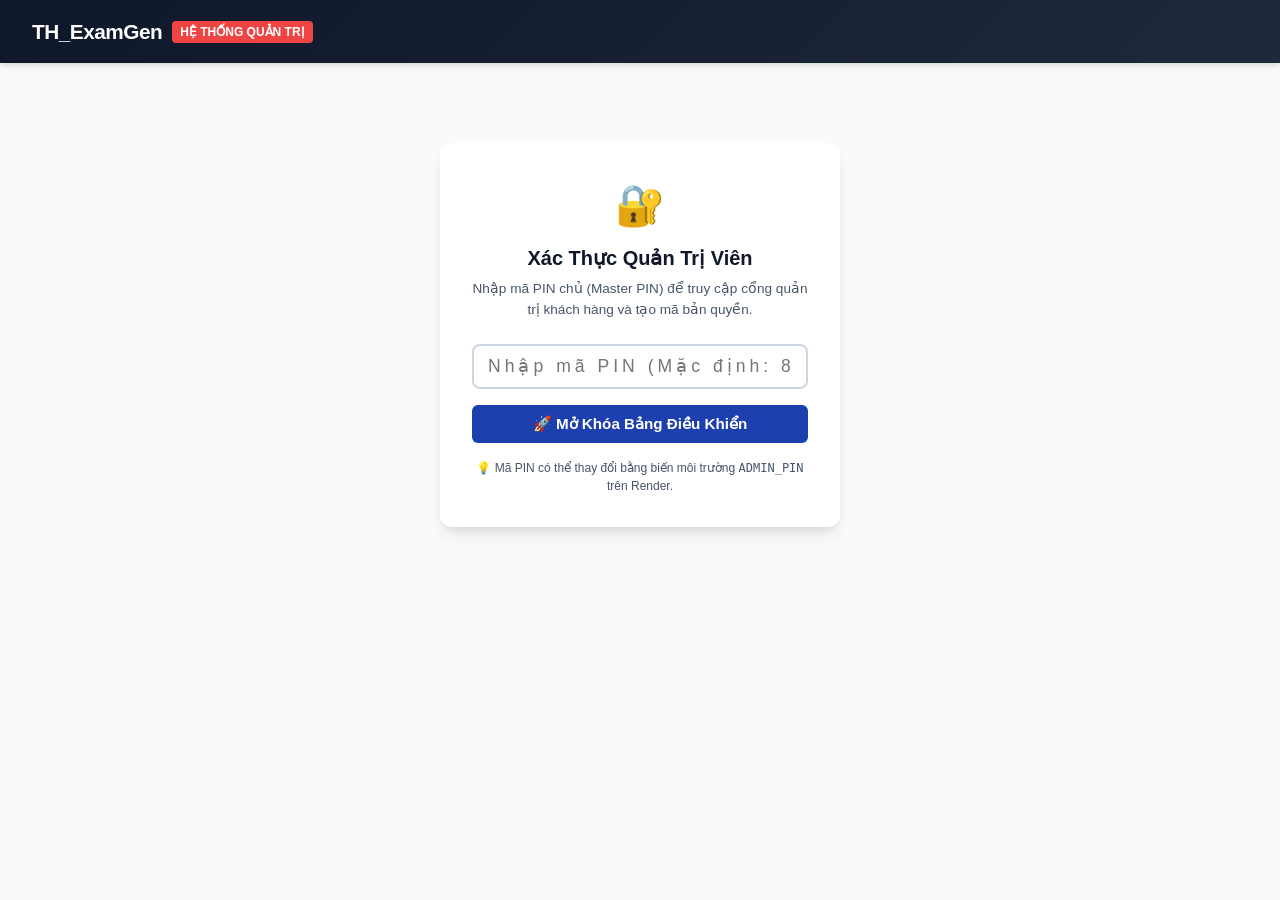
==== src/TH_ExamGen.WebAPI/wwwroot/admin.html @ d33c85c4 "feat: Add Admin management, software licensing, Supabase storage, and 5-tier exam quota defense" ====
<!DOCTYPE html>
<html lang="vi">
<head>
    <meta charset="UTF-8">
    <meta name="viewport" content="width=device-width, initial-scale=1.0">
    <title>TH_ExamGen - Cổng Quản Trị Hệ Thống & Bản Quyền</title>
    <link rel="stylesheet" href="style.css?v=2.3">
    <style>
        .admin-header {
            background: linear-gradient(135deg, #0f172a 0%, #1e293b 100%);
            color: #ffffff;
            padding: 1rem 2rem;
            box-shadow: var(--shadow-md);
        }
        .admin-pin-card {
            max-width: 400px;
            margin: 80px auto;
            background: #ffffff;
            padding: 2rem;
            border-radius: 12px;
            box-shadow: var(--shadow-lg);
            text-align: center;
        }
        .admin-badge {
            display: inline-block;
            padding: 2px 8px;
            font-size: 0.75rem;
            font-weight: 700;
            border-radius: 4px;
            text-transform: uppercase;
        }
        .badge-trial { background: #fef3c7; color: #92400e; }
        .badge-term { background: #e0f2fe; color: #0369a1; }
        .badge-year { background: #dcfce7; color: #15803d; }
        .badge-school { background: #f3e8ff; color: #6b21a8; }
        .badge-locked { background: #fee2e2; color: #b91c1c; }
        
        .admin-tab-nav {
            display: flex;
            gap: 10px;
            margin-bottom: 1.5rem;
            border-bottom: 2px solid var(--gray-200);
            padding-bottom: 4px;
        }
        .admin-tab-btn {
            background: none;
            border: none;
            font-size: 0.95rem;
            font-weight: 600;
            color: var(--gray-600);
            padding: 8px 16px;
            cursor: pointer;
            border-radius: 6px 6px 0 0;
            border-bottom: 3px solid transparent;
        }
        .admin-tab-btn.active {
            color: var(--primary);
            border-bottom-color: var(--primary);
            background: #ffffff;
        }
        .stat-card {
            background: #ffffff;
            border: 1px solid var(--gray-200);
            border-radius: 8px;
            padding: 1rem;
            display: flex;
            align-items: center;
            gap: 12px;
            box-shadow: var(--shadow);
        }
        .stat-num {
            font-size: 1.5rem;
            font-weight: 800;
            color: var(--primary);
        }
        .stat-label {
            font-size: 0.8rem;
            color: var(--gray-600);
        }
        .copy-box {
            background: #f8fafc;
            border: 1px dashed var(--gray-300);
            border-radius: 6px;
            padding: 12px;
            font-family: monospace;
            font-size: 0.85rem;
            white-space: pre-wrap;
            position: relative;
        }
    </style>
</head>
<body style="background-color: #f8fafc;">

    <!-- Admin Header -->
    <header class="admin-header">
        <div style="max-width: 1400px; margin: 0 auto; display: flex; justify-content: space-between; align-items: center;">
            <div style="display: flex; align-items: center; gap: 10px;">
                <span style="font-size: 1.3rem; font-weight: 800; letter-spacing: -0.5px;">TH_ExamGen</span>
                <span class="admin-badge" style="background: #ef4444; color: white;">Hệ Thống Quản Trị</span>
            </div>
            <div id="adminHeaderInfo" style="display: none; align-items: center; gap: 12px;">
                <span style="font-size: 0.85rem; color: #94a3b8;">Đang đăng nhập: <strong>Quản Trị Viên</strong></span>
                <a href="index.html" class="btn btn-outline-light btn-sm" style="text-decoration: none;">🌐 Về Trang Ứng Dụng</a>
                <button class="btn btn-secondary btn-sm" onclick="adminLogout()">Thoát</button>
            </div>
        </div>
    </header>

    <!-- 1. Màn hình Nhập Master PIN (Nếu chưa xác thực) -->
    <div id="adminAuthScreen" class="admin-pin-card">
        <div style="font-size: 2.5rem; margin-bottom: 8px;">🔐</div>
        <h2 style="font-size: 1.25rem; font-weight: 700; margin-bottom: 6px; color: var(--gray-900);">Xác Thực Quản Trị Viên</h2>
        <p style="font-size: 0.85rem; color: var(--gray-600); margin-bottom: 1.5rem;">
            Nhập mã PIN chủ (Master PIN) để truy cập cổng quản trị khách hàng và tạo mã bản quyền.
        </p>
        <div style="margin-bottom: 1rem;">
            <input type="password" id="adminPinInput" placeholder="Nhập mã PIN (Mặc định: 888888)" style="width: 100%; padding: 10px 14px; font-size: 1.1rem; text-align: center; border: 2px solid var(--gray-300); border-radius: 8px; letter-spacing: 4px;">
        </div>
        <button class="btn btn-primary" style="width: 100%; justify-content: center; padding: 10px; font-size: 0.95rem;" onclick="submitAdminAuth()">
            🚀 Mở Khóa Bảng Điều Khiển
        </button>
        <div style="margin-top: 1rem; font-size: 0.75rem; color: var(--gray-600);">
            💡 Mã PIN có thể thay đổi bằng biến môi trường <code>ADMIN_PIN</code> trên Render.
        </div>
    </div>

    <!-- 2. Bảng Điều Khiển Quản Trị (Khi đã xác thực) -->
    <main id="adminMainDashboard" class="main-container" style="display: none; margin-top: 1.5rem;">
        
        <!-- Tab Navigation -->
        <nav class="admin-tab-nav">
            <button class="admin-tab-btn active" id="tabUsersBtn" onclick="switchAdminTab('users')">
                👥 Quản Lý Tài Khoản Khách Hàng
            </button>
            <button class="admin-tab-btn" id="tabKeysBtn" onclick="switchAdminTab('keys')">
                🔑 Trình Tạo Mã Kích Hoạt (License Keys)
            </button>
            <button class="admin-tab-btn" id="tabDbBtn" onclick="switchAdminTab('database')">
                ☁️ Cấu Hình Supabase &amp; SQL DDL
            </button>
        </nav>

        <!-- ================= TAB 1: QUẢN LÝ TÀI KHOẢN KHÁCH HÀNG ================= -->
        <div id="tabAdminUsers">
            <!-- Thống kê nhanh -->
            <div style="display: grid; grid-template-columns: repeat(auto-fit, minmax(200px, 1fr)); gap: 12px; margin-bottom: 1.5rem;">
                <div class="stat-card">
                    <div>
                        <div class="stat-num" id="statTotalUsers">0</div>
                        <div class="stat-label">Tổng khách hàng</div>
                    </div>
                </div>
                <div class="stat-card">
                    <div>
                        <div class="stat-num" id="statActiveUsers" style="color: var(--success);">0</div>
                        <div class="stat-label">Đang có bản quyền trả phí</div>
                    </div>
                </div>
                <div class="stat-card">
                    <div>
                        <div class="stat-num" id="statExamsToday" style="color: #ea580c;">0</div>
                        <div class="stat-label">Đề thi sinh hôm nay</div>
                    </div>
                </div>
                <div class="stat-card">
                    <div>
                        <div class="stat-num" id="statEstimatedCost" style="color: #7c3aed;">0đ</div>
                        <div class="stat-label">Ước tính phí Gemini hôm nay (~40đ/đề)</div>
                    </div>
                </div>
            </div>

            <!-- Thanh Tìm Kiếm & Lọc -->
            <div class="card" style="margin-bottom: 1rem;">
                <div style="display: flex; gap: 10px; align-items: center; flex-wrap: wrap;">
                    <div style="flex: 1; min-width: 260px;">
                        <input type="text" id="adminUserSearchInput" oninput="filterUserTable()" placeholder="🔍 Tìm kiếm theo Số điện thoại, Họ tên, hoặc Trường..." style="width: 100%; padding: 8px 12px; border: 1px solid var(--gray-300); border-radius: 6px;">
                    </div>
                    <button class="btn btn-secondary btn-sm" onclick="loadAdminUsers()">🔄 Tải Lại Dữ Liệu</button>
                    <button class="btn btn-primary btn-sm" onclick="openDirectActivatePrompt()">⚡ Kích Hoạt Nhanh Bằng SĐT</button>
                </div>
            </div>

            <!-- Bảng Người Dùng -->
            <div class="card">
                <div class="card-title">
                    <span>Danh Sách Tài Khoản Giáo Viên (Tối đa 200 gần nhất)</span>
                    <span id="userCountBadge" style="font-size: 0.85rem; font-weight: normal; color: var(--gray-600);"></span>
                </div>
                <div class="table-responsive" style="max-height: 520px; overflow-y: auto;">
                    <table class="matrix-table" id="adminUsersTable">
                        <thead>
                            <tr>
                                <th style="width: 110px;">Số ĐT</th>
                                <th style="width: 160px;">Họ Tên / Trường</th>
                                <th style="width: 90px; text-align: center;">Gói Dùng</th>
                                <th style="width: 100px; text-align: center;">Hạn Dùng</th>
                                <th style="width: 80px; text-align: center;">Còn Lại</th>
                                <th style="width: 80px; text-align: center;">Hôm Nay</th>
                                <th style="width: 90px; text-align: center;">Trạng Thái</th>
                                <th style="width: 250px; text-align: center;">Thao Tác 1 Chạm</th>
                            </tr>
                        </thead>
                        <tbody id="adminUsersTableBody">
                            <!-- Rendered by JS -->
                        </tbody>
                    </table>
                </div>
            </div>
        </div>

        <!-- ================= TAB 2: TẠO MÃ KÍCH HOẠT (LICENSE KEYS) ================= -->
        <div id="tabAdminKeys" style="display: none;">
            <!-- Box Tạo Mã Mới -->
            <div class="card" style="margin-bottom: 1.5rem;">
                <div class="card-title">⚡ Trình Tạo Mã Kích Hoạt Bản Quyền Hàng Loạt</div>
                <div style="display: grid; grid-template-columns: repeat(auto-fit, minmax(220px, 1fr)); gap: 14px; margin-bottom: 1rem;">
                    <div>
                        <label style="font-size: 0.85rem; font-weight: 600; display: block; margin-bottom: 4px;">Loại gói bản quyền:</label>
                        <select id="keyGenPackageType" style="width: 100%; padding: 8px 10px; border: 1px solid var(--gray-300); border-radius: 6px;">
                            <option value="Term">Gói Học Kỳ (35 đề / 150 ngày / Max 5 đề/ngày)</option>
                            <option value="Year" selected>Gói Cả Năm (90 đề / 365 ngày / Max 8 đề/ngày)</option>
                            <option value="SchoolItem">Gói Tổ Chuyên Môn / Trường (1 mã x 60 đề / 365 ngày)</option>
                        </select>
                    </div>
                    <div>
                        <label style="font-size: 0.85rem; font-weight: 600; display: block; margin-bottom: 4px;">Số lượng mã cần tạo:</label>
                        <select id="keyGenCount" style="width: 100%; padding: 8px 10px; border: 1px solid var(--gray-300); border-radius: 6px;">
                            <option value="1">1 Mã duy nhất</option>
                            <option value="5" selected>5 Mã (Combo 1 Trường)</option>
                            <option value="10">10 Mã</option>
                            <option value="20">20 Mã</option>
                            <option value="50">50 Mã</option>
                        </select>
                    </div>
                    <div style="display: flex; align-items: flex-end;">
                        <button class="btn btn-success" style="width: 100%; justify-content: center; padding: 9px;" onclick="submitGenerateKeys()">
                            ✨ Sinh Mã Ngay
                        </button>
                    </div>
                </div>

                <!-- Box Kết quả mã vừa sinh & Tin nhắn mẫu -->
                <div id="newlyGeneratedBox" style="display: none; background: #f0fdf4; border: 1px solid #86efac; border-radius: 8px; padding: 14px; margin-top: 1rem;">
                    <div style="display: flex; justify-content: space-between; align-items: center; margin-bottom: 8px;">
                        <strong style="color: #166534; font-size: 0.95rem;">🎉 Đã tạo thành công các mã sau:</strong>
                        <button class="btn btn-primary btn-sm" onclick="copyZaloTemplate()">📋 Copy Tin Nhắn Gửi Zalo Cho Giáo Viên</button>
                    </div>
                    <div class="copy-box" id="newKeysListDisplay"></div>
                </div>
            </div>

            <!-- Bảng Lịch Sử Tất Cả Mã Bản Quyền -->
            <div class="card">
                <div class="card-title">
                    <span>Kho Toàn Bộ Mã Bản Quyền Đã Phát Hành</span>
                    <button class="btn btn-secondary btn-sm" onclick="loadAdminKeys()">🔄 Tải Lại</button>
                </div>
                <div class="table-responsive" style="max-height: 480px; overflow-y: auto;">
                    <table class="matrix-table" id="adminKeysTable">
                        <thead>
                            <tr>
                                <th style="width: 220px;">Mã Kích Hoạt (Key Code)</th>
                                <th style="width: 120px; text-align: center;">Gói</th>
                                <th style="width: 80px; text-align: center;">Số Đề</th>
                                <th style="width: 80px; text-align: center;">Thời Hạn</th>
                                <th style="width: 100px; text-align: center;">Trạng Thái</th>
                                <th style="width: 120px;">SĐT Đã Nạp</th>
                                <th style="width: 130px; text-align: center;">Ngày Kích Hoạt</th>
                            </tr>
                        </thead>
                        <tbody id="adminKeysTableBody">
                            <!-- Rendered by JS -->
                        </tbody>
                    </table>
                </div>
            </div>
        </div>

        <!-- ================= TAB 3: CẤU HÌNH SUPABASE & SQL DDL ================= -->
        <div id="tabAdminDatabase" style="display: none;">
            <div class="card" style="margin-bottom: 1.5rem;">
                <div class="card-title">☁️ Trạng Thái Kết Nối Cơ Sở Dữ Liệu</div>
                <p style="font-size: 0.875rem; color: var(--gray-700); line-height: 1.6;">
                    Hệ thống <strong>TH_ExamGen</strong> hỗ trợ lưu trữ kép linh hoạt:<br>
                    • <strong>Đám mây (Supabase PostgreSQL):</strong> Dữ liệu tồn tại vĩnh viễn trên đám mây, an toàn tuyệt đối khi Render tự khởi động lại hoặc nâng cấp mã nguồn.<br>
                    • <strong>Dự phòng cục bộ (SQLite):</strong> Tự động kích hoạt khi chưa có chuỗi kết nối Supabase, đảm bảo hệ thống không bao giờ bị gián đoạn hay treo server.
                </p>
                <div style="background: #eff6ff; border: 1px solid #bfdbfe; border-radius: 6px; padding: 12px; margin-top: 10px; font-size: 0.85rem;">
                    <strong>Cách cấu hình Supabase trên Render.com:</strong><br>
                    1. Đăng nhập Supabase.com ➔ Tạo dự án mới ➔ Vào <strong>Project Settings ➔ Database</strong>.<br>
                    2. Copy chuỗi <strong>URI</strong> kết nối (dạng: <code>postgresql://postgres.[ref]:[password]@aws-0-ap-southeast-1.pooler.supabase.com:6543/postgres</code>).<br>
                    3. Mở Render.com ➔ Vào Web Service của bạn ➔ <strong>Environment</strong> ➔ Thêm biến: <code>SUPABASE_CONNECTION_STRING</code> và dán chuỗi trên vào.
                </div>
            </div>

            <div class="card">
                <div class="card-title">
                    <span>📜 Đoạn Mã SQL DDL Tạo 3 Bảng (Chạy trên SQL Editor của Supabase)</span>
                    <button class="btn btn-secondary btn-sm" onclick="copySupabaseSql()">📋 Copy Mã SQL</button>
                </div>
                <p style="font-size: 0.825rem; color: var(--gray-600); margin-bottom: 8px;">
                    Mặc dù hệ thống C# đã tự động chạy DDL tạo bảng khi khởi động, bạn có thể chạy đoạn SQL này trực tiếp trên Supabase SQL Editor nếu muốn xem hoặc tùy biến cấu trúc:
                </p>
                <div class="copy-box" id="supabaseSqlContent">CREATE TABLE IF NOT EXISTS users (
    id TEXT PRIMARY KEY,
    phone TEXT NOT NULL UNIQUE,
    password_hash TEXT NOT NULL,
    full_name TEXT,
    school TEXT,
    package_type TEXT DEFAULT 'Trial',
    expire_at TIMESTAMP WITH TIME ZONE,
    total_quota_remaining INT DEFAULT 3,
    daily_quota_limit INT DEFAULT 5,
    daily_generated_count INT DEFAULT 0,
    last_generated_date TEXT,
    last_generated_at TIMESTAMP WITH TIME ZONE,
    current_session_token TEXT,
    device_id TEXT,
    is_locked INT DEFAULT 0,
    created_at TIMESTAMP WITH TIME ZONE DEFAULT CURRENT_TIMESTAMP
);

CREATE TABLE IF NOT EXISTS license_keys (
    id TEXT PRIMARY KEY,
    key_code TEXT NOT NULL UNIQUE,
    package_type TEXT NOT NULL,
    days_duration INT NOT NULL,
    quota_amount INT NOT NULL,
    daily_limit INT NOT NULL,
    is_used INT DEFAULT 0,
    used_by_phone TEXT,
    used_at TIMESTAMP WITH TIME ZONE,
    created_at TIMESTAMP WITH TIME ZONE DEFAULT CURRENT_TIMESTAMP
);

CREATE TABLE IF NOT EXISTS exam_logs (
    id TEXT PRIMARY KEY,
    user_id TEXT NOT NULL,
    subject TEXT NOT NULL,
    grade INT NOT NULL,
    period TEXT NOT NULL,
    title TEXT NOT NULL,
    exam_data_json TEXT NOT NULL,
    tokens_consumed INT DEFAULT 0,
    created_at TIMESTAMP WITH TIME ZONE DEFAULT CURRENT_TIMESTAMP
);</div>
            </div>
        </div>

    </main>

    <!-- Loading Overlay -->
    <div class="loading-overlay" id="adminLoadingOverlay">
        <div class="loading-spinner"></div>
        <div id="adminLoadingText" style="font-size: 1rem; font-weight: 600;">Đang xử lý...</div>
    </div>

    <!-- Admin JS Logic -->
    <script>
        let adminPin = sessionStorage.getItem("thexam_admin_pin") || "";
        let allUsersData = [];
        let newlyGeneratedCodes = [];

        function showAdminLoading(msg = "Đang xử lý...") {
            document.getElementById("adminLoadingText").innerText = msg;
            document.getElementById("adminLoadingOverlay").style.display = "flex";
        }
        function hideAdminLoading() {
            document.getElementById("adminLoadingOverlay").style.display = "none";
        }

        async function submitAdminAuth() {
            const pin = document.getElementById("adminPinInput").value.trim();
            if (!pin) {
                alert("Vui lòng nhập mã PIN quản trị!");
                return;
            }
            showAdminLoading("Đang xác thực...");
            try {
                const res = await fetch("/api/admin/auth", {
                    method: "POST",
                    headers: { "Content-Type": "application/json" },
                    body: JSON.stringify({ pin })
                });
                const data = await res.json();
                if (!res.ok) throw new Error(data.error || "Mã PIN không chính xác");
                
                adminPin = pin;
                sessionStorage.setItem("thexam_admin_pin", pin);
                document.getElementById("adminAuthScreen").style.display = "none";
                document.getElementById("adminMainDashboard").style.display = "block";
                document.getElementById("adminHeaderInfo").style.display = "flex";
                
                loadAdminUsers();
            } catch (err) {
                alert("Lỗi: " + err.message);
            } finally {
                hideAdminLoading();
            }
        }

        function adminLogout() {
            sessionStorage.removeItem("thexam_admin_pin");
            adminPin = "";
            location.reload();
        }

        function switchAdminTab(tab) {
            document.getElementById("tabUsersBtn").classList.toggle("active", tab === "users");
            document.getElementById("tabKeysBtn").classList.toggle("active", tab === "keys");
            document.getElementById("tabDbBtn").classList.toggle("active", tab === "database");

            document.getElementById("tabAdminUsers").style.display = tab === "users" ? "block" : "none";
            document.getElementById("tabAdminKeys").style.display = tab === "keys" ? "block" : "none";
            document.getElementById("tabAdminDatabase").style.display = tab === "database" ? "block" : "none";

            if (tab === "keys") loadAdminKeys();
        }

        // ================= USERS MANAGEMENT =================

        async function loadAdminUsers() {
            if (!adminPin) return;
            showAdminLoading("Đang tải danh sách người dùng...");
            try {
                const res = await fetch("/api/admin/users", {
                    headers: { "X-Admin-Pin": adminPin }
                });
                if (!res.ok) throw new Error("Không thể tải danh sách tài khoản");
                allUsersData = await res.json();
                renderUsersTable(allUsersData);
                updateStats(allUsersData);
            } catch (err) {
                alert("Lỗi: " + err.message);
            } finally {
                hideAdminLoading();
            }
        }

        function updateStats(users) {
            document.getElementById("statTotalUsers").innerText = users.length;
            const activePaid = users.filter(u => u.packageType !== "Trial" && !u.isLocked).length;
            document.getElementById("statActiveUsers").innerText = activePaid;

            const examsToday = users.reduce((acc, u) => acc + (u.dailyGeneratedCount || 0), 0);
            document.getElementById("statExamsToday").innerText = examsToday;
            document.getElementById("statEstimatedCost").innerText = (examsToday * 40).toLocaleString("vi-VN") + "đ";
        }

        function renderUsersTable(users) {
            const tbody = document.getElementById("adminUsersTableBody");
            tbody.innerHTML = "";
            document.getElementById("userCountBadge").innerText = `(Hiển thị ${users.length} tài khoản)`;

            if (users.length === 0) {
                tbody.innerHTML = `<tr><td colspan="8" style="text-align: center; padding: 24px; color: var(--gray-600);">Chưa có người dùng nào đăng ký.</td></tr>`;
                return;
            }

            users.forEach(u => {
                const tr = document.createElement("tr");

                let pkgBadge = `<span class="admin-badge badge-trial">Dùng thử</span>`;
                if (u.packageType === "Term") pkgBadge = `<span class="admin-badge badge-term">Gói Kỳ</span>`;
                else if (u.packageType === "Year") pkgBadge = `<span class="admin-badge badge-year">Gói Năm</span>`;
                else if (u.packageType === "School" || u.packageType === "SchoolItem") pkgBadge = `<span class="admin-badge badge-school">Gói Trường</span>`;

                const expireStr = u.expireAt ? new Date(u.expireAt).toLocaleDateString("vi-VN") : "Vĩnh viễn";
                const isLocked = u.isLocked;
                const statusHtml = isLocked 
                    ? `<span class="admin-badge badge-locked">Đã khóa</span>`
                    : `<span class="admin-badge badge-year">Hoạt động</span>`;

                tr.innerHTML = `
                    <td style="font-weight: 700; font-family: monospace;">${u.phone}</td>
                    <td>
                        <div style="font-weight: 600;">${u.fullName || 'Chưa đặt tên'}</div>
                        <div style="font-size: 0.75rem; color: var(--gray-600);">${u.school || 'Chưa rõ trường'}</div>
                    </td>
                    <td style="text-align: center;">${pkgBadge}</td>
                    <td style="text-align: center; font-size: 0.8rem;">${expireStr}</td>
                    <td style="text-align: center; font-weight: 700; color: var(--primary);">${u.totalQuotaRemaining} đề</td>
                    <td style="text-align: center; font-size: 0.85rem;">${u.dailyGeneratedCount} / ${u.dailyQuotaLimit}</td>
                    <td style="text-align: center;">${statusHtml}</td>
                    <td style="text-align: center;">
                        <div style="display: flex; gap: 4px; justify-content: center; flex-wrap: wrap;">
                            <button class="btn btn-secondary btn-sm" style="font-size: 0.72rem; padding: 2px 6px;" onclick="adminActivateUser('${u.phone}', 'Term')" title="Kích hoạt Gói Kỳ (35 đề / 150 ngày)">+ Kỳ</button>
                            <button class="btn btn-primary btn-sm" style="font-size: 0.72rem; padding: 2px 6px;" onclick="adminActivateUser('${u.phone}', 'Year')" title="Kích hoạt Gói Năm (90 đề / 365 ngày)">+ Năm</button>
                            <button class="btn btn-success btn-sm" style="font-size: 0.72rem; padding: 2px 6px;" onclick="adminActivateUser('${u.phone}', 'Bonus5')" title="Tặng thêm 5 đề">+5 Đề</button>
                            <button class="btn ${isLocked ? 'btn-success' : 'btn-danger'} btn-sm" style="font-size: 0.72rem; padding: 2px 6px;" onclick="adminToggleLock('${u.id}')">
                                ${isLocked ? 'Mở Khóa' : 'Khóa'}
                            </button>
                        </div>
                    </td>
                `;
                tbody.appendChild(tr);
            });
        }

        function filterUserTable() {
            const q = document.getElementById("adminUserSearchInput").value.trim().toLowerCase();
            if (!q) {
                renderUsersTable(allUsersData);
                return;
            }
            const filtered = allUsersData.filter(u => 
                (u.phone && u.phone.toLowerCase().includes(q)) ||
                (u.fullName && u.fullName.toLowerCase().includes(q)) ||
                (u.school && u.school.toLowerCase().includes(q))
            );
            renderUsersTable(filtered);
        }

        async function adminActivateUser(phone, packageType) {
            const pkgNames = { Term: "Gói Học Kỳ (35 đề)", Year: "Gói Cả Năm (90 đề)", Bonus5: "Tặng 5 đề thi" };
            if (!confirm(`Xác nhận kích hoạt ${pkgNames[packageType] || packageType} cho số điện thoại ${phone}?`)) return;

            showAdminLoading("Đang kích hoạt...");
            try {
                const res = await fetch("/api/admin/users/activate", {
                    method: "POST",
                    headers: { "Content-Type": "application/json", "X-Admin-Pin": adminPin },
                    body: JSON.stringify({ phone, packageType })
                });
                const data = await res.json();
                if (!res.ok) throw new Error(data.error || "Không thể kích hoạt");
                alert(data.message);
                loadAdminUsers();
            } catch (err) {
                alert("Lỗi: " + err.message);
            } finally {
                hideAdminLoading();
            }
        }

        async function openDirectActivatePrompt() {
            const phone = prompt("Nhập Số Điện Thoại khách hàng cần kích hoạt bản quyền:");
            if (!phone) return;
            const pkg = prompt("Chọn loại gói:\n1 = Gói Học Kỳ (35 đề)\n2 = Gói Cả Năm (90 đề)\n3 = Gói Trường (300 đề)\nNhập số 1, 2 hoặc 3:", "2");
            let packageType = "Year";
            if (pkg === "1") packageType = "Term";
            else if (pkg === "3") packageType = "School";

            adminActivateUser(phone.trim(), packageType);
        }

        async function adminToggleLock(userId) {
            if (!confirm("Xác nhận thay đổi trạng thái khóa/mở tài khoản này?")) return;
            showAdminLoading("Đang xử lý...");
            try {
                const res = await fetch("/api/admin/users/lock", {
                    method: "POST",
                    headers: { "Content-Type": "application/json", "X-Admin-Pin": adminPin },
                    body: JSON.stringify({ userId })
                });
                if (!res.ok) throw new Error("Thao tác thất bại");
                loadAdminUsers();
            } catch (err) {
                alert("Lỗi: " + err.message);
            } finally {
                hideAdminLoading();
            }
        }

        // ================= LICENSE KEYS MANAGEMENT =================

        async function submitGenerateKeys() {
            const packageType = document.getElementById("keyGenPackageType").value;
            const count = parseInt(document.getElementById("keyGenCount").value);

            showAdminLoading(`Đang sinh ${count} mã bản quyền...`);
            try {
                const res = await fetch("/api/admin/keys/generate", {
                    method: "POST",
                    headers: { "Content-Type": "application/json", "X-Admin-Pin": adminPin },
                    body: JSON.stringify({ packageType, count })
                });
                const data = await res.json();
                if (!res.ok) throw new Error(data.error || "Không thể tạo mã");

                newlyGeneratedCodes = data.keys;
                document.getElementById("newKeysListDisplay").innerText = data.keys.join("\n");
                document.getElementById("newlyGeneratedBox").style.display = "block";

                loadAdminKeys();
            } catch (err) {
                alert("Lỗi: " + err.message);
            } finally {
                hideAdminLoading();
            }
        }

        async function loadAdminKeys() {
            if (!adminPin) return;
            showAdminLoading("Đang tải danh sách mã bản quyền...");
            try {
                const res = await fetch("/api/admin/keys", {
                    headers: { "X-Admin-Pin": adminPin }
                });
                if (!res.ok) throw new Error("Không thể tải danh sách mã");
                const keys = await res.json();
                renderKeysTable(keys);
            } catch (err) {
                alert("Lỗi: " + err.message);
            } finally {
                hideAdminLoading();
            }
        }

        function renderKeysTable(keys) {
            const tbody = document.getElementById("adminKeysTableBody");
            tbody.innerHTML = "";

            if (keys.length === 0) {
                tbody.innerHTML = `<tr><td colspan="7" style="text-align: center; padding: 24px; color: var(--gray-600);">Chưa có mã kích hoạt nào được tạo.</td></tr>`;
                return;
            }

            keys.forEach(k => {
                const tr = document.createElement("tr");
                const isUsed = k.isUsed;
                const statusHtml = isUsed 
                    ? `<span class="admin-badge badge-trial">Đã nạp</span>`
                    : `<span class="admin-badge badge-year">Chưa dùng</span>`;

                tr.innerHTML = `
                    <td style="font-family: monospace; font-weight: 700; color: var(--primary);">${k.keyCode}</td>
                    <td style="text-align: center;">${k.packageType}</td>
                    <td style="text-align: center; font-weight: 600;">${k.quotaAmount} đề</td>
                    <td style="text-align: center;">${k.daysDuration} ngày</td>
                    <td style="text-align: center;">${statusHtml}</td>
                    <td style="font-family: monospace;">${k.usedByPhone || '-'}</td>
                    <td style="text-align: center; font-size: 0.8rem;">${k.usedAt ? new Date(k.usedAt).toLocaleDateString("vi-VN") : '-'}</td>
                `;
                tbody.appendChild(tr);
            });
        }

        function copyZaloTemplate() {
            if (newlyGeneratedCodes.length === 0) return;
            const text = `Kính gửi Thầy/Cô,\n\nBan quản trị hệ thống TH_ExamGen xin gửi tặng/cung cấp Mã kích hoạt bản quyền:\n\n${newlyGeneratedCodes.map(k => "🔑 " + k).join("\n")}\n\n👉 HƯỚNG DẪN KÍCH HOẠT:\n1. Truy cập trang web TH_ExamGen\n2. Đăng nhập số điện thoại của Thầy/Cô\n3. Bấm vào nút "Nạp Key" ở góc phải màn hình và dán mã trên vào để sử dụng ngay.\n\nChúc Thầy/Cô có những bộ đề thi chuẩn mực và ưng ý nhất!`;
            navigator.clipboard.writeText(text).then(() => {
                alert("Đã sao chép tin nhắn mẫu Zalo vào clipboard! Thầy/Cô có thể dán trực tiếp vào khung chat Zalo.");
            });
        }

        function copySupabaseSql() {
            const sql = document.getElementById("supabaseSqlContent").innerText;
            navigator.clipboard.writeText(sql).then(() => {
                alert("Đã sao chép đoạn mã SQL DDL vào clipboard!");
            });
        }

        // Tự động kiểm tra session khi tải trang
        document.addEventListener("DOMContentLoaded", () => {
            if (adminPin) {
                document.getElementById("adminAuthScreen").style.display = "none";
                document.getElementById("adminMainDashboard").style.display = "block";
                document.getElementById("adminHeaderInfo").style.display = "flex";
                loadAdminUsers();
            }
        });
    </script>
</body>
</html>
---- src/TH_ExamGen.WebAPI/wwwroot/style.css ----
:root {
    --primary: #1e40af;
    --primary-hover: #1d4ed8;
    --primary-light: #eff6ff;
    --secondary: #0f766e;
    --success: #15803d;
    --success-hover: #166534;
    --warning: #b45309;
    --danger: #b91c1c;
    --gray-50: #f8fafc;
    --gray-100: #f1f5f9;
    --gray-200: #e2e8f0;
    --gray-300: #cbd5e1;
    --gray-600: #475569;
    --gray-700: #334155;
    --gray-800: #1e293b;
    --gray-900: #0f172a;
    --font: -apple-system, BlinkMacSystemFont, "Segoe UI", Roboto, "Helvetica Neue", Arial, sans-serif;
    --radius: 8px;
    --shadow: 0 1px 3px rgba(0,0,0,0.1), 0 1px 2px rgba(0,0,0,0.06);
    --shadow-md: 0 4px 6px -1px rgba(0,0,0,0.1), 0 2px 4px -1px rgba(0,0,0,0.06);
    --shadow-lg: 0 10px 15px -3px rgba(0,0,0,0.1), 0 4px 6px -2px rgba(0,0,0,0.05);
}

* {
    box-sizing: border-box;
    margin: 0;
    padding: 0;
}

body {
    font-family: var(--font);
    background-color: #f1f5f9;
    color: var(--gray-800);
    line-height: 1.5;
    min-height: 100vh;
}

/* Header */
.app-header {
    background: linear-gradient(135deg, #1e3a8a 0%, #1e40af 100%);
    color: white;
    padding: 1rem 2rem;
    box-shadow: var(--shadow-md);
    position: sticky;
    top: 0;
    z-index: 100;
}

.header-inner {
    max-width: 1400px;
    margin: 0 auto;
    display: flex;
    justify-content: space-between;
    align-items: center;
}

.logo-area h1 {
    font-size: 1.25rem;
    font-weight: 700;
    letter-spacing: -0.02em;
    display: flex;
    align-items: center;
    gap: 8px;
}

.logo-badge {
    background: rgba(255, 255, 255, 0.2);
    padding: 2px 8px;
    border-radius: 4px;
    font-size: 0.75rem;
    font-weight: 600;
    text-transform: uppercase;
}

.subtitle {
    font-size: 0.825rem;
    color: #cbd5e1;
    margin-top: 2px;
}

.header-actions {
    display: flex;
    gap: 10px;
}

/* Container */
.main-container {
    max-width: 1400px;
    margin: 1.5rem auto;
    padding: 0 1.5rem;
}

/* Tabs */
.tab-nav {
    display: flex;
    gap: 8px;
    margin-bottom: 1.25rem;
    border-bottom: 2px solid var(--gray-200);
    padding-bottom: 2px;
}

.tab-btn {
    padding: 0.65rem 1.25rem;
    background: transparent;
    border: none;
    font-size: 0.95rem;
    font-weight: 600;
    color: var(--gray-600);
    cursor: pointer;
    border-radius: var(--radius) var(--radius) 0 0;
    transition: all 0.15s ease;
    display: flex;
    align-items: center;
    gap: 6px;
}

.tab-btn:hover {
    color: var(--primary);
    background: var(--gray-100);
}

.tab-btn.active {
    color: var(--primary);
    background: white;
    box-shadow: 0 -2px 5px rgba(0,0,0,0.03);
    border: 2px solid var(--gray-200);
    border-bottom: 2px solid white;
    margin-bottom: -4px;
}

/* Card */
.card {
    background: white;
    border-radius: var(--radius);
    box-shadow: var(--shadow);
    border: 1px solid var(--gray-200);
    padding: 1.25rem;
    margin-bottom: 1.5rem;
}

.card-title {
    font-size: 1.1rem;
    font-weight: 700;
    color: var(--gray-900);
    margin-bottom: 1rem;
    display: flex;
    align-items: center;
    justify-content: space-between;
}

/* Filter bar */
.filter-bar {
    display: flex;
    flex-wrap: wrap;
    align-items: center;
    gap: 12px;
    padding: 0.75rem;
    background: var(--gray-50);
    border-radius: var(--radius);
    border: 1px solid var(--gray-200);
    margin-bottom: 1rem;
}

.form-group {
    display: flex;
    align-items: center;
    gap: 8px;
}

.form-group label {
    font-size: 0.85rem;
    font-weight: 600;
    color: var(--gray-700);
    white-space: nowrap;
}

select, input[type="text"], input[type="password"], textarea {
    padding: 0.45rem 0.75rem;
    border: 1px solid var(--gray-300);
    border-radius: 6px;
    font-size: 0.875rem;
    color: var(--gray-800);
    outline: none;
    transition: border 0.15s;
    background: white;
}

select:focus, input:focus, textarea:focus {
    border-color: var(--primary);
    box-shadow: 0 0 0 2px rgba(30, 64, 175, 0.15);
}

/* Buttons */
.btn {
    display: inline-flex;
    align-items: center;
    justify-content: center;
    gap: 6px;
    padding: 0.5rem 1rem;
    border-radius: 6px;
    font-size: 0.875rem;
    font-weight: 600;
    cursor: pointer;
    border: none;
    transition: all 0.15s;
    text-decoration: none;
}

.btn-sm {
    padding: 0.35rem 0.7rem;
    font-size: 0.8rem;
}

.btn-lg {
    padding: 0.75rem 1.5rem;
    font-size: 1rem;
}

.btn-primary {
    background: var(--primary);
    color: white;
}
.btn-primary:hover {
    background: var(--primary-hover);
}

.btn-success {
    background: var(--success);
    color: white;
}
.btn-success:hover {
    background: var(--success-hover);
}

.btn-secondary {
    background: var(--gray-100);
    color: var(--gray-700);
    border: 1px solid var(--gray-300);
}
.btn-secondary:hover {
    background: var(--gray-200);
}

.btn-outline {
    background: white;
    color: var(--primary);
    border: 1px solid var(--primary);
}
.btn-outline:hover {
    background: var(--primary-light);
}

.btn-group {
    display: flex;
    flex-wrap: wrap;
    gap: 8px;
}

/* Tables */
.table-responsive {
    overflow-x: auto;
    border-radius: 6px;
    border: 1px solid var(--gray-200);
    margin-bottom: 1rem;
}

.matrix-table {
    width: 100%;
    border-collapse: collapse;
    font-size: 0.825rem;
    text-align: left;
}

.matrix-table th {
    background: #f8fafc;
    color: var(--gray-700);
    font-weight: 600;
    padding: 8px 10px;
    border-bottom: 2px solid var(--gray-300);
    border-right: 1px solid var(--gray-200);
    white-space: nowrap;
}

.matrix-table td {
    padding: 8px 10px;
    border-bottom: 1px solid var(--gray-200);
    border-right: 1px solid var(--gray-200);
    vertical-align: top;
}

.matrix-table tr:hover {
    background-color: #f8fafc;
}

.matrix-table td[contenteditable="true"] {
    outline: none;
    background: white;
}

.matrix-table td[contenteditable="true"]:focus {
    background: #eff6ff;
    box-shadow: inset 0 0 0 1.5px var(--primary);
}

/* Badges */
.badge {
    display: inline-block;
    padding: 2px 6px;
    border-radius: 4px;
    font-size: 0.75rem;
    font-weight: 600;
    text-align: center;
}

.badge-m1 { background: #dbeafe; color: #1e40af; }
.badge-m2 { background: #fef3c7; color: #92400e; }
.badge-m3 { background: #fee2e2; color: #991b1b; }
.badge-tn { background: #e0e7ff; color: #3730a3; }
.badge-tl { background: #f3e8ff; color: #6b21a8; }

/* Summary Stats */
.summary-bar {
    display: flex;
    flex-wrap: wrap;
    gap: 16px;
    padding: 10px 14px;
    background: #f8fafc;
    border: 1px solid var(--gray-200);
    border-radius: 6px;
    font-size: 0.85rem;
    margin-bottom: 1rem;
}

.summary-item {
    display: flex;
    align-items: center;
    gap: 6px;
}

.summary-item strong {
    color: var(--primary);
}

/* Step container */
.step-section {
    border-left: 3px solid var(--primary);
    padding-left: 1rem;
    margin-bottom: 1.5rem;
}

.step-header {
    font-size: 1rem;
    font-weight: 700;
    color: var(--primary);
    margin-bottom: 0.5rem;
}

/* Passage card */
.passage-preview {
    background: #fafaf9;
    border: 1px dashed var(--gray-300);
    padding: 1rem;
    border-radius: 6px;
    margin-bottom: 1rem;
    font-size: 0.9rem;
    max-height: 250px;
    overflow-y: auto;
}

.passage-title {
    font-weight: 700;
    text-align: center;
    font-size: 1rem;
    margin-bottom: 4px;
}

.passage-author {
    font-style: italic;
    text-align: right;
    font-size: 0.8rem;
    color: var(--gray-600);
    margin-bottom: 8px;
}

/* Question list */
.question-item {
    background: #ffffff;
    border: 1px solid var(--gray-200);
    border-radius: 6px;
    padding: 12px;
    margin-bottom: 10px;
}

.question-header {
    display: flex;
    justify-content: space-between;
    font-weight: 600;
    color: var(--gray-800);
    margin-bottom: 6px;
}

.question-body {
    font-size: 0.9rem;
    margin-bottom: 8px;
}

.options-grid {
    display: grid;
    grid-template-columns: repeat(auto-fit, minmax(220px, 1fr));
    gap: 6px;
    margin-bottom: 6px;
    font-size: 0.875rem;
}

.option-cell {
    padding: 4px 8px;
    background: var(--gray-50);
    border-radius: 4px;
    border: 1px solid var(--gray-200);
}

.option-cell.correct {
    background: #dcfce7;
    border-color: #86efac;
    color: #166534;
    font-weight: 600;
}

.grading-guide {
    font-size: 0.825rem;
    color: #1e3a8a;
    background: #eff6ff;
    padding: 6px 10px;
    border-radius: 4px;
    margin-top: 6px;
}

/* Loading & Toast */
.loading-overlay {
    display: none;
    position: fixed;
    top: 0; left: 0; right: 0; bottom: 0;
    background: rgba(15, 23, 42, 0.6);
    backdrop-filter: blur(2px);
    z-index: 1000;
    align-items: center;
    justify-content: center;
    flex-direction: column;
    color: white;
}

.loading-spinner {
    width: 48px;
    height: 48px;
    border: 5px solid rgba(255, 255, 255, 0.3);
    border-top-color: #60a5fa;
    border-radius: 50%;
    animation: spin 0.8s linear infinite;
    margin-bottom: 12px;
}

@keyframes spin {
    to { transform: rotate(360deg); }
}

/* Modal */
.modal {
    display: none;
    position: fixed;
    top: 0; left: 0; right: 0; bottom: 0;
    background: rgba(0,0,0,0.5);
    z-index: 200;
    align-items: center;
    justify-content: center;
}

.modal-content {
    background: white;
    border-radius: var(--radius);
    max-width: 600px;
    width: 90%;
    padding: 1.5rem;
    box-shadow: var(--shadow-lg);
    max-height: 90vh;
    overflow-y: auto;
}

.modal-header {
    display: flex;
    justify-content: space-between;
    align-items: center;
    margin-bottom: 1rem;
    border-bottom: 1px solid var(--gray-200);
    padding-bottom: 0.5rem;
}

.modal-close {
    background: none;
    border: none;
    font-size: 1.25rem;
    cursor: pointer;
    color: var(--gray-600);
}

.field {
    margin-bottom: 1rem;
}

.field label {
    display: block;
    font-size: 0.85rem;
    font-weight: 600;
    margin-bottom: 4px;
    color: var(--gray-700);
}

.field input, .field select, .field textarea {
    width: 100%;
}

.field-hint {
    font-size: 0.75rem;
    color: var(--gray-600);
    margin-top: 2px;
}

/* User Profile & Auth Elements */
.btn-outline-light {
    background: transparent;
    border: 1px solid rgba(255, 255, 255, 0.4);
    color: #ffffff;
}
.btn-outline-light:hover {
    background: rgba(255, 255, 255, 0.15);
    border-color: #ffffff;
}

.btn-primary-light {
    background: #ffffff;
    color: var(--primary);
    border: 1px solid #ffffff;
}
.btn-primary-light:hover {
    background: #f1f5f9;
}

.user-quota-badge {
    transition: all 0.2s ease;
}
.user-quota-badge:hover {
    background: rgba(255, 255, 255, 0.25) !important;
}

/* Pricing Grid */
.pricing-grid {
    display: grid;
    grid-template-columns: repeat(auto-fit, minmax(200px, 1fr));
    gap: 12px;
    margin: 14px 0;
}

.pricing-card {
    border: 1px solid var(--gray-200);
    border-radius: 8px;
    padding: 14px;
    background: #ffffff;
    display: flex;
    flex-direction: column;
    justify-content: space-between;
    position: relative;
    box-shadow: var(--shadow);
}

.pricing-card.popular {
    border: 2px solid var(--primary);
    background: #f8faff;
}

.popular-badge {
    position: absolute;
    top: -10px;
    right: 12px;
    background: #ea580c;
    color: #ffffff;
    font-size: 0.7rem;
    font-weight: 700;
    padding: 2px 8px;
    border-radius: 9999px;
    text-transform: uppercase;
}

.pricing-title {
    font-weight: 700;
    font-size: 1rem;
    color: var(--gray-800);
    margin-bottom: 4px;
}

.pricing-price {
    font-size: 1.25rem;
    font-weight: 800;
    color: var(--primary);
    margin-bottom: 8px;
}

.pricing-features {
    font-size: 0.8rem;
    color: var(--gray-600);
    line-height: 1.6;
    margin-bottom: 12px;
    list-style: none;
    padding: 0;
}

.pricing-features li::before {
    content: "✓ ";
    color: var(--success);
    font-weight: bold;
}

/* Auth Modal Tabs */
.auth-nav {
    display: flex;
    border-bottom: 1px solid var(--gray-200);
    margin-bottom: 1rem;
}

.auth-nav-btn {
    flex: 1;
    padding: 8px 12px;
    background: none;
    border: none;
    font-size: 0.9rem;
    font-weight: 600;
    color: var(--gray-600);
    cursor: pointer;
    border-bottom: 2px solid transparent;
}

.auth-nav-btn.active {
    color: var(--primary);
    border-bottom-color: var(--primary);
}
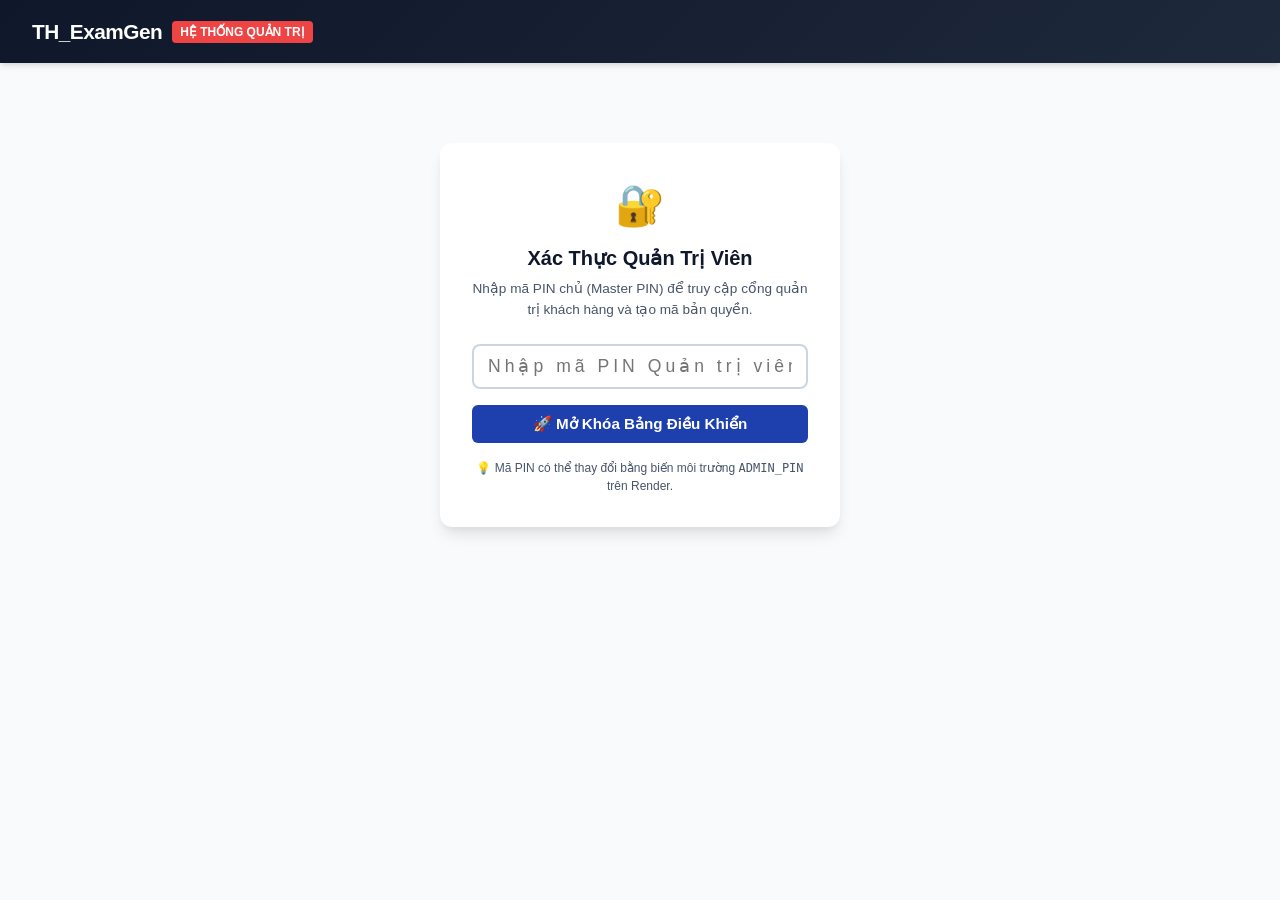
==== commit e96fde0f: "feat(pricing): giam gia hon 50 phan tram, phan quyen ra de theo hoc ky va bao mat admin" ====
--- a/src/TH_ExamGen.WebAPI/wwwroot/admin.html
+++ b/src/TH_ExamGen.WebAPI/wwwroot/admin.html
@@ -114,7 +114,7 @@
             Nhập mã PIN chủ (Master PIN) để truy cập cổng quản trị khách hàng và tạo mã bản quyền.
         </p>
         <div style="margin-bottom: 1rem;">
-            <input type="password" id="adminPinInput" placeholder="Nhập mã PIN (Mặc định: 888888)" style="width: 100%; padding: 10px 14px; font-size: 1.1rem; text-align: center; border: 2px solid var(--gray-300); border-radius: 8px; letter-spacing: 4px;">
+            <input type="password" id="adminPinInput" placeholder="Nhập mã PIN Quản trị viên" style="width: 100%; padding: 10px 14px; font-size: 1.1rem; text-align: center; border: 2px solid var(--gray-300); border-radius: 8px; letter-spacing: 4px;">
         </div>
         <button class="btn btn-primary" style="width: 100%; justify-content: center; padding: 10px; font-size: 0.95rem;" onclick="submitAdminAuth()">
             🚀 Mở Khóa Bảng Điều Khiển
@@ -218,9 +218,10 @@
                     <div>
                         <label style="font-size: 0.85rem; font-weight: 600; display: block; margin-bottom: 4px;">Loại gói bản quyền:</label>
                         <select id="keyGenPackageType" style="width: 100%; padding: 8px 10px; border: 1px solid var(--gray-300); border-radius: 6px;">
-                            <option value="Term">Gói Học Kỳ (35 đề / 150 ngày / Max 5 đề/ngày)</option>
-                            <option value="Year" selected>Gói Cả Năm (90 đề / 365 ngày / Max 8 đề/ngày)</option>
-                            <option value="SchoolItem">Gói Tổ Chuyên Môn / Trường (1 mã x 60 đề / 365 ngày)</option>
+                            <option value="Term2" selected>Gói Học Kỳ II (15 đề / 150 ngày / Max 2 đề/ngày - 69k)</option>
+                            <option value="Term1">Gói Học Kỳ I (15 đề / 150 ngày / Max 2 đề/ngày - 69k)</option>
+                            <option value="Year">Gói Cả Năm (30 đề / 365 ngày / Max 4 đề/ngày - 119k)</option>
+                            <option value="SchoolItem">Gói Tổ Chuyên Môn / Trường (1 mã x 20 đề / 365 ngày - 299k combo 5)</option>
                         </select>
                     </div>
                     <div>
@@ -280,17 +281,19 @@
         <!-- ================= TAB 3: CẤU HÌNH SUPABASE & SQL DDL ================= -->
         <div id="tabAdminDatabase" style="display: none;">
             <div class="card" style="margin-bottom: 1.5rem;">
-                <div class="card-title">☁️ Trạng Thái Kết Nối Cơ Sở Dữ Liệu</div>
-                <p style="font-size: 0.875rem; color: var(--gray-700); line-height: 1.6;">
-                    Hệ thống <strong>TH_ExamGen</strong> hỗ trợ lưu trữ kép linh hoạt:<br>
-                    • <strong>Đám mây (Supabase PostgreSQL):</strong> Dữ liệu tồn tại vĩnh viễn trên đám mây, an toàn tuyệt đối khi Render tự khởi động lại hoặc nâng cấp mã nguồn.<br>
-                    • <strong>Dự phòng cục bộ (SQLite):</strong> Tự động kích hoạt khi chưa có chuỗi kết nối Supabase, đảm bảo hệ thống không bao giờ bị gián đoạn hay treo server.
-                </p>
-                <div style="background: #eff6ff; border: 1px solid #bfdbfe; border-radius: 6px; padding: 12px; margin-top: 10px; font-size: 0.85rem;">
-                    <strong>Cách cấu hình Supabase trên Render.com:</strong><br>
-                    1. Đăng nhập Supabase.com ➔ Tạo dự án mới ➔ Vào <strong>Project Settings ➔ Database</strong>.<br>
-                    2. Copy chuỗi <strong>URI</strong> kết nối (dạng: <code>postgresql://postgres.[ref]:[password]@aws-0-ap-southeast-1.pooler.supabase.com:6543/postgres</code>).<br>
-                    3. Mở Render.com ➔ Vào Web Service của bạn ➔ <strong>Environment</strong> ➔ Thêm biến: <code>SUPABASE_CONNECTION_STRING</code> và dán chuỗi trên vào.
+                <div class="card-title">
+                    <span>☁️ Trạng Thái Kết Nối Cơ Sở Dữ Liệu Thực Tế</span>
+                    <button class="btn btn-secondary btn-sm" onclick="checkDbStatus()">🔄 Kiểm Tra Trạng Thái</button>
+                </div>
+                <div id="dbStatusAlertBox" style="margin-top: 10px; padding: 12px 14px; border-radius: 8px; font-size: 0.9rem; background: #f1f5f9; border: 1px solid #cbd5e1;">
+                    Đang kiểm tra kết nối...
+                </div>
+                <div style="background: #eff6ff; border: 1px solid #bfdbfe; border-radius: 6px; padding: 12px; margin-top: 14px; font-size: 0.85rem; line-height: 1.6;">
+                    <strong>Hướng dẫn cấu hình biến kết nối Supabase trên Render.com:</strong><br>
+                    1. Đăng nhập Supabase.com ➔ Vào <strong>Project Settings ➔ Database</strong>.<br>
+                    2. Cuộn xuống phần <strong>Connection string</strong> ➔ Chọn tab <strong>URI</strong> (hoặc tab <strong>.NET</strong>).<br>
+                    3. Mở Render.com ➔ Web Service ➔ <strong>Environment</strong> ➔ Thêm biến: <code>SUPABASE_CONNECTION_STRING</code> và dán chuỗi vào.<br>
+                    <span style="color: #b91c1c; font-weight: 600;">⚠️ Lưu ý quan trọng: Nhớ thay <code>[YOUR-PASSWORD]</code> bằng mật khẩu database của bạn (bỏ dấu ngoặc vuông <code>[]</code>) và không để dấu nháy kép <code>"</code> bao quanh chuỗi.</span>
                 </div>
             </div>
 
@@ -310,8 +313,8 @@
     school TEXT,
     package_type TEXT DEFAULT 'Trial',
     expire_at TIMESTAMP WITH TIME ZONE,
-    total_quota_remaining INT DEFAULT 3,
-    daily_quota_limit INT DEFAULT 5,
+    total_quota_remaining INT DEFAULT 1,
+    daily_quota_limit INT DEFAULT 1,
     daily_generated_count INT DEFAULT 0,
     last_generated_date TEXT,
     last_generated_at TIMESTAMP WITH TIME ZONE,
@@ -416,6 +419,7 @@
             document.getElementById("tabAdminDatabase").style.display = tab === "database" ? "block" : "none";
 
             if (tab === "keys") loadAdminKeys();
+            if (tab === "database") checkDbStatus();
         }
 
         // ================= USERS MANAGEMENT =================
@@ -462,7 +466,8 @@
                 const tr = document.createElement("tr");
 
                 let pkgBadge = `<span class="admin-badge badge-trial">Dùng thử</span>`;
-                if (u.packageType === "Term") pkgBadge = `<span class="admin-badge badge-term">Gói Kỳ</span>`;
+                if (u.packageType === "Term" || u.packageType === "Term2") pkgBadge = `<span class="admin-badge badge-term">Gói Kỳ II</span>`;
+                else if (u.packageType === "Term1") pkgBadge = `<span class="admin-badge badge-term">Gói Kỳ I</span>`;
                 else if (u.packageType === "Year") pkgBadge = `<span class="admin-badge badge-year">Gói Năm</span>`;
                 else if (u.packageType === "School" || u.packageType === "SchoolItem") pkgBadge = `<span class="admin-badge badge-school">Gói Trường</span>`;
 
@@ -485,8 +490,9 @@
                     <td style="text-align: center;">${statusHtml}</td>
                     <td style="text-align: center;">
                         <div style="display: flex; gap: 4px; justify-content: center; flex-wrap: wrap;">
-                            <button class="btn btn-secondary btn-sm" style="font-size: 0.72rem; padding: 2px 6px;" onclick="adminActivateUser('${u.phone}', 'Term')" title="Kích hoạt Gói Kỳ (35 đề / 150 ngày)">+ Kỳ</button>
-                            <button class="btn btn-primary btn-sm" style="font-size: 0.72rem; padding: 2px 6px;" onclick="adminActivateUser('${u.phone}', 'Year')" title="Kích hoạt Gói Năm (90 đề / 365 ngày)">+ Năm</button>
+                            <button class="btn btn-secondary btn-sm" style="font-size: 0.72rem; padding: 2px 6px;" onclick="adminActivateUser('${u.phone}', 'Term1')" title="Kích hoạt Gói Kỳ I (15 đề / 150 ngày)">+ Kỳ I</button>
+                            <button class="btn btn-secondary btn-sm" style="font-size: 0.72rem; padding: 2px 6px;" onclick="adminActivateUser('${u.phone}', 'Term2')" title="Kích hoạt Gói Kỳ II (15 đề / 150 ngày)">+ Kỳ II</button>
+                            <button class="btn btn-primary btn-sm" style="font-size: 0.72rem; padding: 2px 6px;" onclick="adminActivateUser('${u.phone}', 'Year')" title="Kích hoạt Gói Năm (30 đề / 365 ngày)">+ Năm</button>
                             <button class="btn btn-success btn-sm" style="font-size: 0.72rem; padding: 2px 6px;" onclick="adminActivateUser('${u.phone}', 'Bonus5')" title="Tặng thêm 5 đề">+5 Đề</button>
                             <button class="btn ${isLocked ? 'btn-success' : 'btn-danger'} btn-sm" style="font-size: 0.72rem; padding: 2px 6px;" onclick="adminToggleLock('${u.id}')">
                                 ${isLocked ? 'Mở Khóa' : 'Khóa'}
@@ -513,7 +519,7 @@
         }
 
         async function adminActivateUser(phone, packageType) {
-            const pkgNames = { Term: "Gói Học Kỳ (35 đề)", Year: "Gói Cả Năm (90 đề)", Bonus5: "Tặng 5 đề thi" };
+            const pkgNames = { Term: "Gói Học Kỳ (15 đề)", Year: "Gói Cả Năm (30 đề)", Bonus5: "Tặng 5 đề thi" };
             if (!confirm(`Xác nhận kích hoạt ${pkgNames[packageType] || packageType} cho số điện thoại ${phone}?`)) return;
 
             showAdminLoading("Đang kích hoạt...");
@@ -537,7 +543,7 @@
         async function openDirectActivatePrompt() {
             const phone = prompt("Nhập Số Điện Thoại khách hàng cần kích hoạt bản quyền:");
             if (!phone) return;
-            const pkg = prompt("Chọn loại gói:\n1 = Gói Học Kỳ (35 đề)\n2 = Gói Cả Năm (90 đề)\n3 = Gói Trường (300 đề)\nNhập số 1, 2 hoặc 3:", "2");
+            const pkg = prompt("Chọn loại gói:\n1 = Gói Học Kỳ (15 đề)\n2 = Gói Cả Năm (30 đề)\n3 = Gói Trường (100 đề / 5 mã)\nNhập số 1, 2 hoặc 3:", "2");
             let packageType = "Year";
             if (pkg === "1") packageType = "Term";
             else if (pkg === "3") packageType = "School";
@@ -645,11 +651,46 @@
             });
         }
 
-        function copySupabaseSql() {
-            const sql = document.getElementById("supabaseSqlContent").innerText;
-            navigator.clipboard.writeText(sql).then(() => {
-                alert("Đã sao chép đoạn mã SQL DDL vào clipboard!");
-            });
+        async function checkDbStatus() {
+            if (!adminPin) return;
+            const box = document.getElementById("dbStatusAlertBox");
+            if (!box) return;
+            box.innerHTML = "⏳ Đang kiểm tra trạng thái cơ sở dữ liệu...";
+            box.style.background = "#f1f5f9";
+            box.style.border = "1px solid #cbd5e1";
+            box.style.color = "#334155";
+            try {
+                const res = await fetch("/api/admin/db-status", {
+                    headers: { "X-Admin-Pin": adminPin }
+                });
+                if (!res.ok) throw new Error("Không thể lấy trạng thái database");
+                const data = await res.json();
+                if (data.isPostgres && data.isConnected) {
+                    box.style.background = "#f0fdf4";
+                    box.style.border = "1px solid #86efac";
+                    box.style.color = "#166534";
+                    box.innerHTML = `
+                        <div style="font-weight: 700; font-size: 1rem; margin-bottom: 4px;">🟢 ĐÃ KẾT NỐI SUPABASE (POSTGRESQL) THÀNH CÔNG!</div>
+                        <div>Toàn bộ tài khoản giáo viên, mã kích hoạt và kho đề thi đang được lưu trữ vĩnh viễn trên đám mây Supabase. Dù Render có khởi động lại cũng không bị mất dữ liệu.</div>
+                    `;
+                } else {
+                    box.style.background = "#fef2f2";
+                    box.style.border = "1px solid #fecaca";
+                    box.style.color = "#991b1b";
+                    let errHtml = "";
+                    if (data.lastError) {
+                        errHtml = `<div style="margin-top: 8px; font-family: monospace; font-size: 0.8rem; background: #ffffff; padding: 8px; border-radius: 4px; border: 1px solid #fca5a5;"><strong>Nguyên nhân lỗi:</strong> ${data.lastError}</div>`;
+                    }
+                    box.innerHTML = `
+                        <div style="font-weight: 700; font-size: 1rem; margin-bottom: 4px;">🟡 ĐANG CHẠY DỰ PHÒNG BẰNG SQLITE CỤC BỘ</div>
+                        <div>Chưa kết nối được với Supabase. Dữ liệu đang tạm lưu trong ổ cứng tạm của Render.</div>
+                        <div style="margin-top: 4px; font-size: 0.825rem;">${data.hasEnv ? '⚠️ <em>Đã phát hiện biến môi trường SUPABASE_CONNECTION_STRING nhưng kết nối thất bại (xem nguyên nhân bên dưới).</em>' : 'ℹ️ <em>Chưa tìm thấy biến môi trường SUPABASE_CONNECTION_STRING trên Render.com.</em>'}</div>
+                        ${errHtml}
+                    `;
+                }
+            } catch (err) {
+                box.innerHTML = "❌ Lỗi: " + err.message;
+            }
         }
 
         // Tự động kiểm tra session khi tải trang
